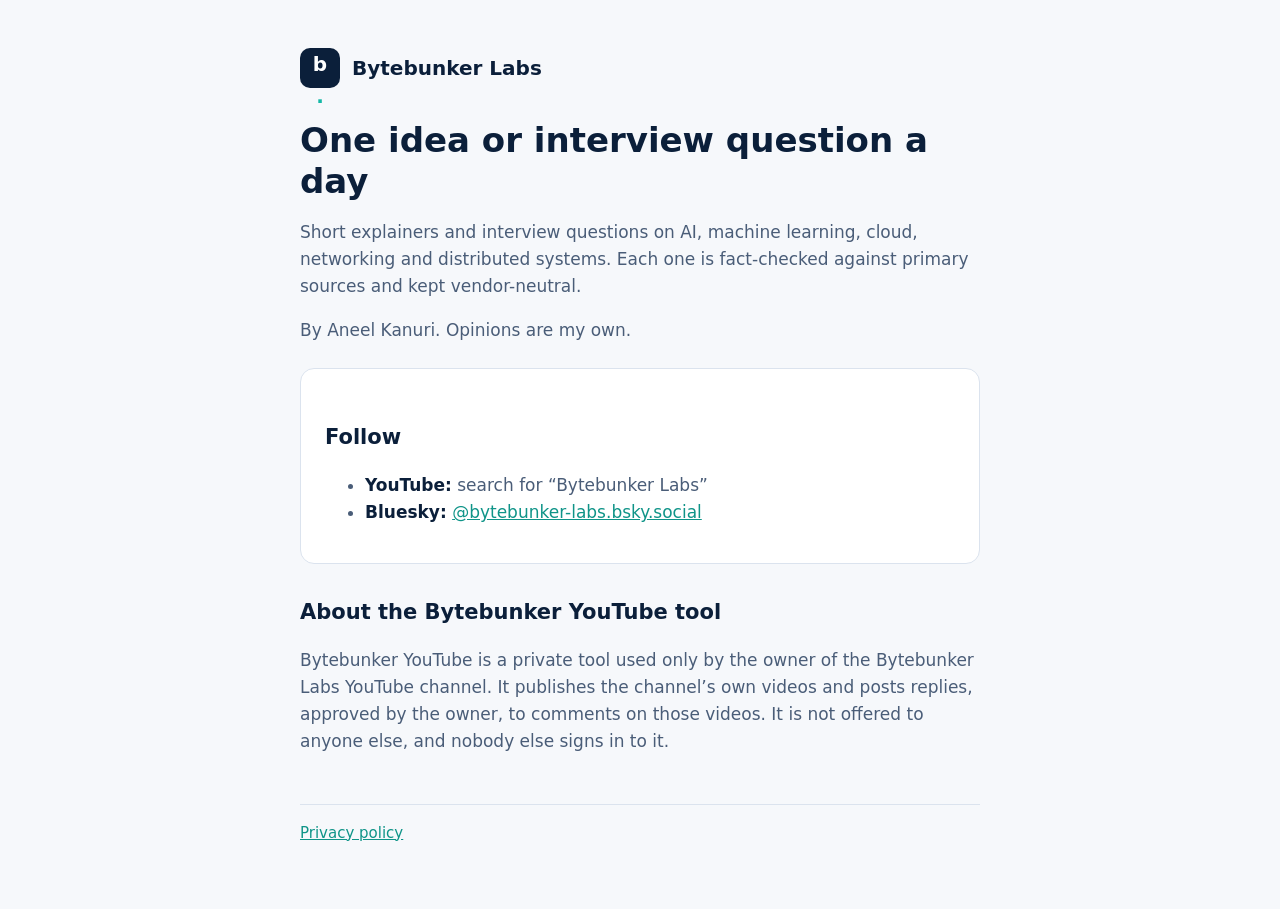
==== index.html @ 88ee5d2e "Add files via upload" ====
<!doctype html>
<html lang="en">
<head>
<meta charset="utf-8">
<meta name="viewport" content="width=device-width, initial-scale=1">
<title>Bytebunker Labs</title>
<meta name="description" content="Short explainers and interview questions on AI, machine learning, cloud, networking and distributed systems.">
<link rel="stylesheet" href="style.css">
</head>
<body>
<main>
  <div class="brand"><span class="mark">b<span>.</span></span> Bytebunker Labs</div>
  <h1>One idea or interview question a day</h1>
  <p>Short explainers and interview questions on AI, machine learning, cloud, networking and distributed systems.
     Each one is fact-checked against primary sources and kept vendor-neutral.</p>
  <p>By Aneel Kanuri. Opinions are my own.</p>

  <div class="card">
    <h2>Follow</h2>
    <ul>
      <li><strong>YouTube:</strong> search for “Bytebunker Labs”</li>
      <li><strong>Bluesky:</strong> <a href="https://bsky.app/profile/bytebunker-labs.bsky.social">@bytebunker-labs.bsky.social</a></li>
    </ul>
  </div>

  <h2>About the Bytebunker YouTube tool</h2>
  <p>Bytebunker YouTube is a private tool used only by the owner of the Bytebunker Labs YouTube channel. It publishes
     the channel’s own videos and posts replies, approved by the owner, to comments on those videos. It is not offered
     to anyone else, and nobody else signs in to it.</p>

  <footer><a href="privacy.html">Privacy policy</a></footer>
</main>
</body>
</html>
---- style.css ----
:root { --bg: #f6f8fb; --card: #ffffff; --ink: #0b1f3a; --soft: #4a5d78; --accent: #0f9488; --line: #dbe3ee; }
@media (prefers-color-scheme: dark) {
  :root { --bg: #0b1f3a; --card: #163054; --ink: #ffffff; --soft: #a0b6d2; --accent: #14b8a6; --line: #24456f; }
}
* { box-sizing: border-box; }
body { margin: 0; background: var(--bg); color: var(--ink); font: 17px/1.6 system-ui, -apple-system, "Segoe UI", Ubuntu, sans-serif; }
main { max-width: 720px; margin: 0 auto; padding: 48px 20px 64px; }
.brand { display: flex; align-items: center; gap: 12px; font-weight: 700; font-size: 20px; }
.mark { display: inline-grid; place-items: center; width: 40px; height: 40px; border-radius: 10px; background: #0b1f3a; color: #fff; font-weight: 800; }
.mark span { color: #14b8a6; }
h1 { font-size: 34px; line-height: 1.2; margin: 32px 0 12px; }
h2 { font-size: 21px; margin: 32px 0 8px; }
p, li { color: var(--soft); }
strong { color: var(--ink); }
a { color: var(--accent); }
.card { background: var(--card); border: 1px solid var(--line); border-radius: 14px; padding: 20px 24px; margin: 24px 0; }
footer { margin-top: 48px; padding-top: 16px; border-top: 1px solid var(--line); font-size: 15px; }
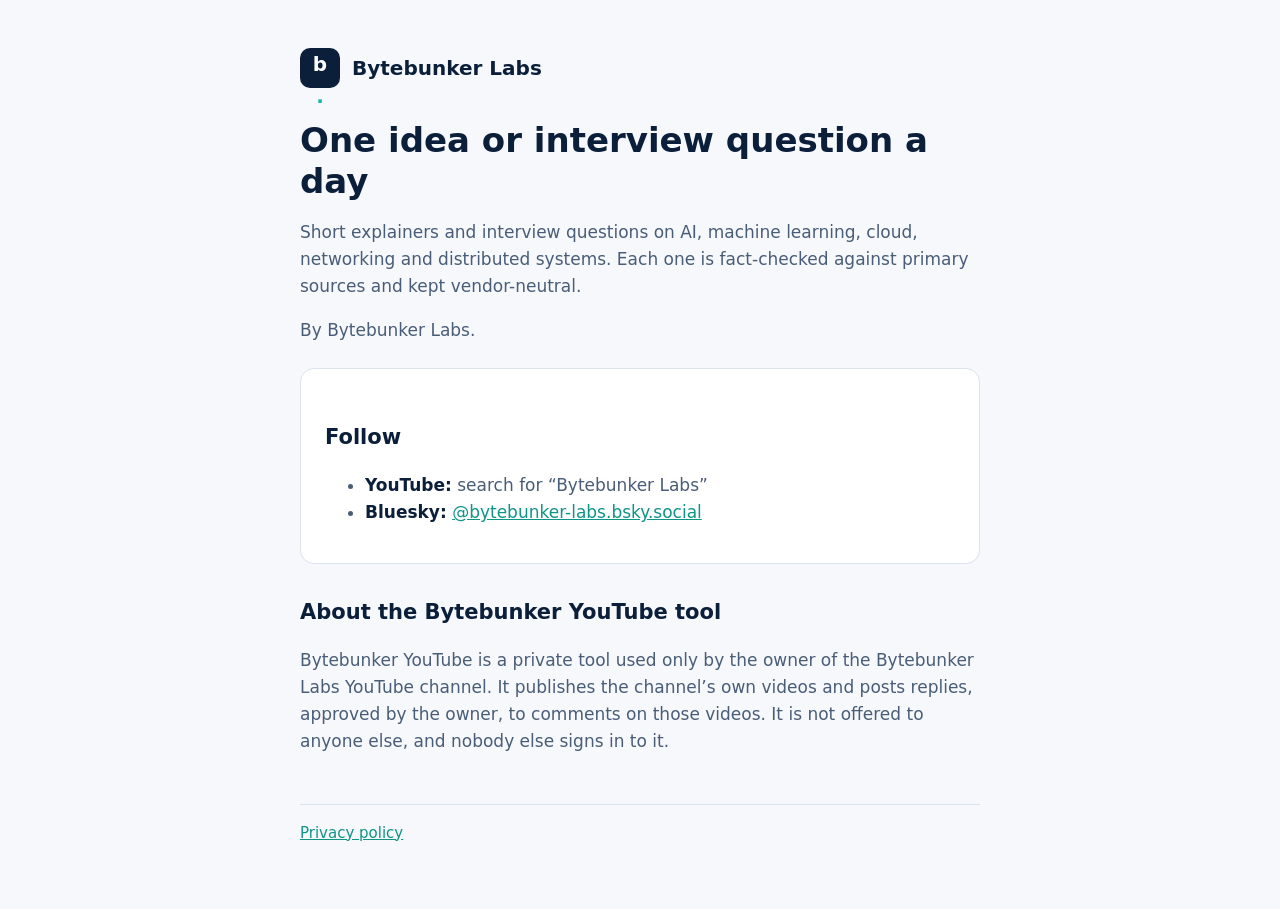
==== commit 0660f5b0: "Update index.html" ====
--- a/index.html
+++ b/index.html
@@ -13,7 +13,7 @@
   <h1>One idea or interview question a day</h1>
   <p>Short explainers and interview questions on AI, machine learning, cloud, networking and distributed systems.
      Each one is fact-checked against primary sources and kept vendor-neutral.</p>
-  <p>By Aneel Kanuri. Opinions are my own.</p>
+  <p>By Bytebunker Labs.</p>
 
   <div class="card">
     <h2>Follow</h2>
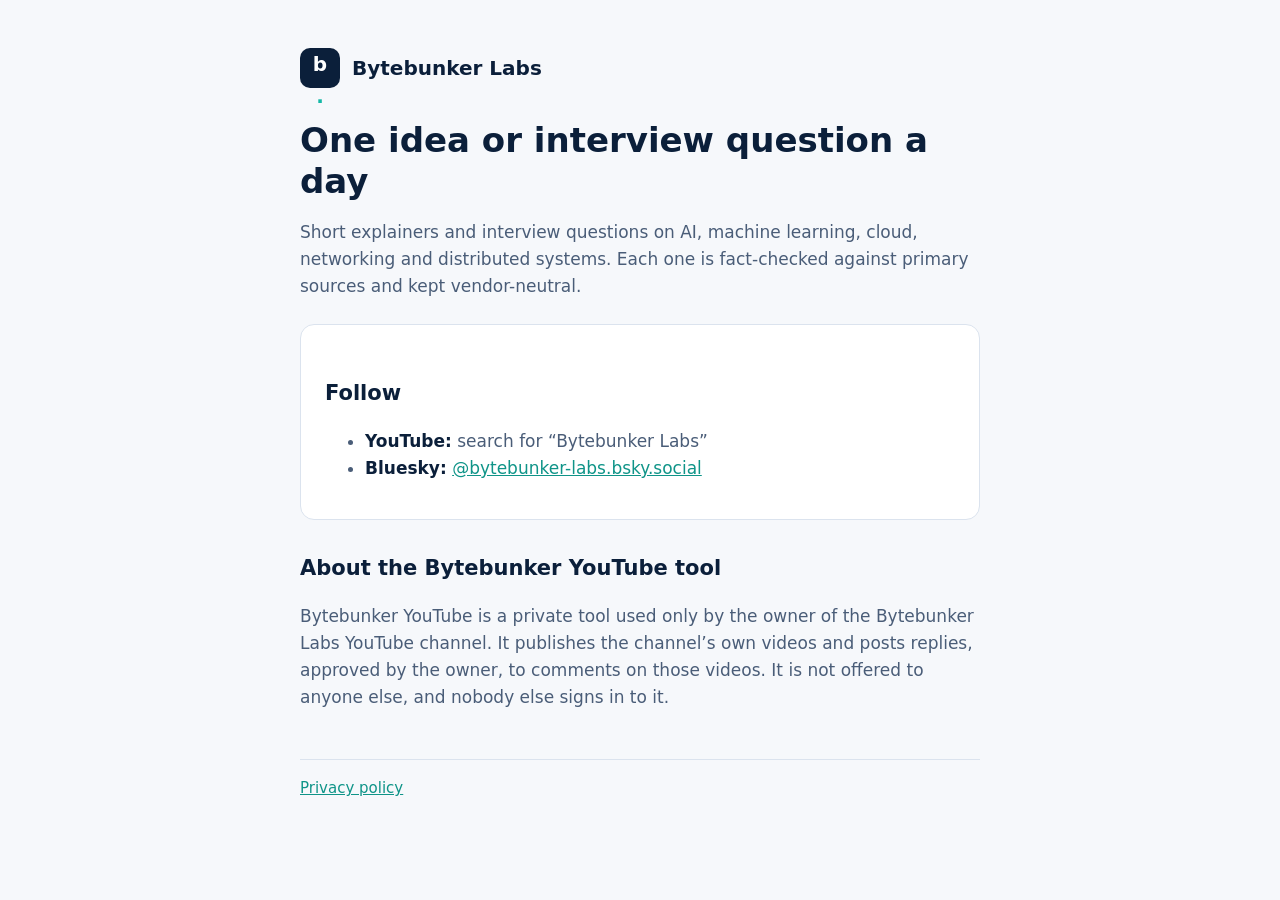
==== commit ba717662: "Add files via upload" ====
--- a/index.html
+++ b/index.html
@@ -13,7 +13,6 @@
   <h1>One idea or interview question a day</h1>
   <p>Short explainers and interview questions on AI, machine learning, cloud, networking and distributed systems.
      Each one is fact-checked against primary sources and kept vendor-neutral.</p>
-  <p>By Bytebunker Labs.</p>
 
   <div class="card">
     <h2>Follow</h2>
